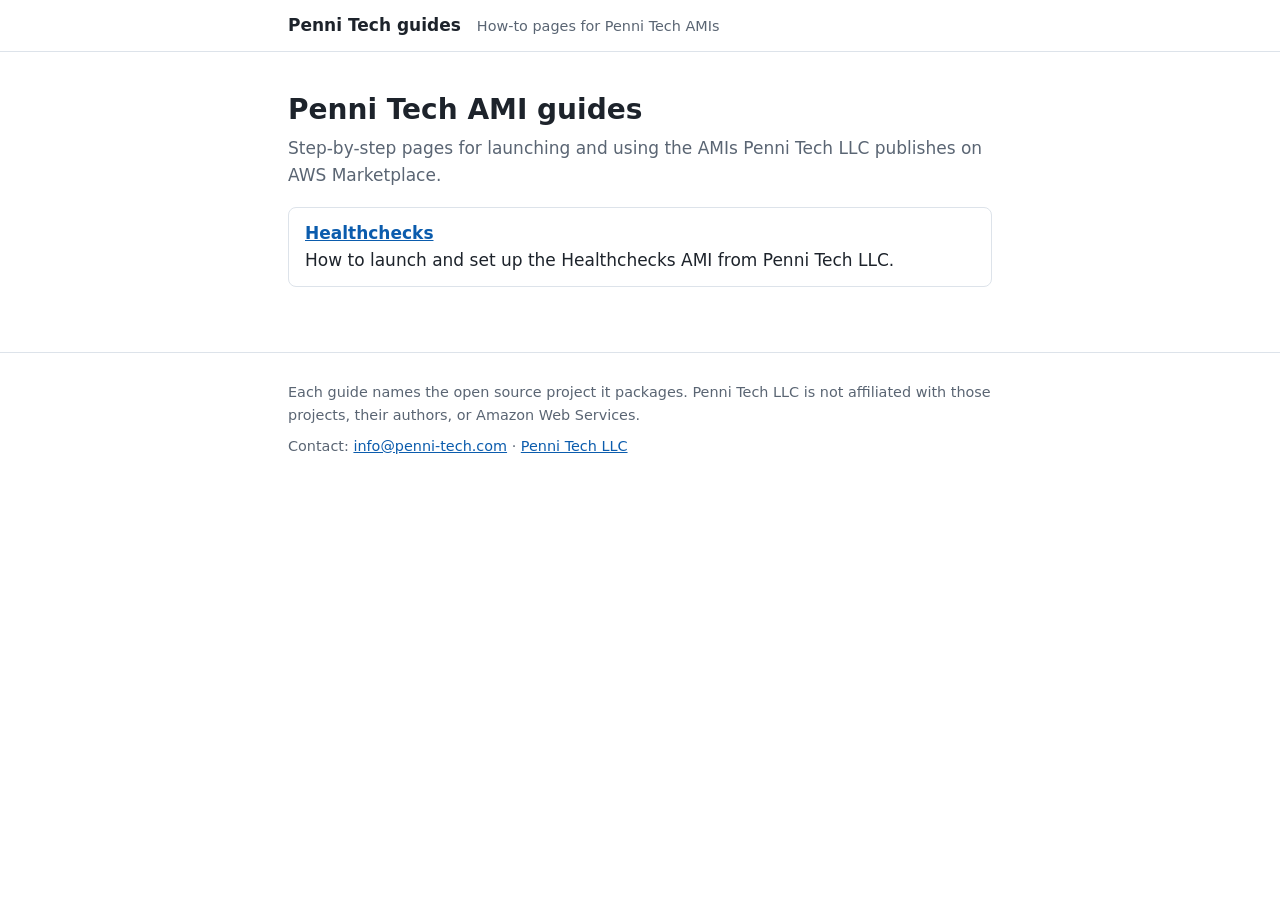
==== guides/index.html @ a749cbf5 "guides: publish healthchecks guide (4.4)" ====
<!doctype html>
<html lang="en">
<head>
<meta charset="utf-8">
<meta name="viewport" content="width=device-width, initial-scale=1">
<title>Penni Tech AMI guides</title>
<meta name="description" content="Step-by-step guides for launching and using Penni Tech AMIs on AWS Marketplace.">
<link rel="canonical" href="https://penni-tech.com/guides/">
<link rel="stylesheet" href="guide.css">
</head>
<body>
<header class="site"><div class="wrap"><a href="https://penni-tech.com/guides/">Penni Tech guides</a><span>How-to pages for Penni Tech AMIs</span></div></header>
<main class="wrap">
<h1>Penni Tech AMI guides</h1>
<p class="lede">Step-by-step pages for launching and using the AMIs Penni Tech LLC publishes on AWS Marketplace.</p>
<ul class="guides">
<li><a href="healthchecks/"><strong>Healthchecks</strong></a><br>How to launch and set up the Healthchecks AMI from Penni Tech LLC.</li>
</ul>
</main>
<footer class="site"><div class="wrap">
<p>Each guide names the open source project it packages. Penni Tech LLC is not affiliated with those projects, their authors, or Amazon Web Services.</p>
<p>Contact: <a href="mailto:info@penni-tech.com">info@penni-tech.com</a> · <a href="https://penni-tech.com/">Penni Tech LLC</a></p>
</div></footer>
</body>
</html>
---- guides/guide.css ----
/* Penni Tech AMI guides: one shared stylesheet. System fonts only, no external requests. */
:root {
  --bg: #ffffff; --fg: #1d232b; --muted: #5a6573; --line: #dde3ea; --panel: #f4f7fa;
  --accent: #0b5cad; --accent-fg: #ffffff; --code-bg: #f1f4f8;
  color-scheme: light dark;
}
@media (prefers-color-scheme: dark) {
  :root {
    --bg: #12161b; --fg: #e4e9ef; --muted: #9aa6b4; --line: #2a323c; --panel: #1a2028;
    --accent: #6cb0ff; --accent-fg: #0b1220; --code-bg: #1c232c;
  }
}
* { box-sizing: border-box; }
html { -webkit-text-size-adjust: 100%; }
body {
  margin: 0; background: var(--bg); color: var(--fg);
  font: 17px/1.6 system-ui, -apple-system, "Segoe UI", Roboto, "Helvetica Neue", Arial, sans-serif;
}
.wrap { max-width: 46rem; margin: 0 auto; padding: 1.25rem 1rem 3rem; }
header.site { border-bottom: 1px solid var(--line); }
header.site .wrap { padding-top: .75rem; padding-bottom: .75rem; display: flex; gap: 1rem; align-items: baseline; flex-wrap: wrap; }
header.site a { color: var(--fg); text-decoration: none; font-weight: 600; }
header.site span { color: var(--muted); font-size: .9rem; }
h1 { font-size: 1.75rem; line-height: 1.25; margin: 1.25rem 0 .5rem; }
h2 { font-size: 1.3rem; margin: 2.25rem 0 .5rem; padding-top: .5rem; border-top: 1px solid var(--line); }
h3 { font-size: 1.05rem; margin: 1.5rem 0 .25rem; }
p, li { margin: .5rem 0; }
a { color: var(--accent); }
.lede { color: var(--muted); margin-top: 0; }
.cta { margin: 1.25rem 0; }
.button {
  display: inline-block; background: var(--accent); color: var(--accent-fg); text-decoration: none;
  padding: .65rem 1.1rem; border-radius: .4rem; font-weight: 600;
}
.button:focus-visible, a:focus-visible { outline: 3px solid var(--accent); outline-offset: 2px; }
ol.steps { padding-left: 1.4rem; }
ol.steps > li { margin: 1rem 0; }
ol.steps > li > strong { display: block; }
p, li, td { overflow-wrap: break-word; }
p code, li > code, td code { overflow-wrap: anywhere; }
ol.steps > li { min-width: 0; }
code { font: .9em/1.4 ui-monospace, SFMono-Regular, Menlo, Consolas, monospace; background: var(--code-bg); padding: .1em .3em; border-radius: .25rem; }
/* Only code boxes scroll sideways, never the page (phone widths). */
pre { background: var(--code-bg); padding: .8rem 1rem; border-radius: .4rem; overflow-x: auto; max-width: 100%; }
pre code { background: none; padding: 0; white-space: pre; }
table { border-collapse: collapse; width: 100%; margin: .75rem 0; font-size: .95rem; }
th, td { text-align: left; padding: .45rem .6rem; border-bottom: 1px solid var(--line); vertical-align: top; }
th { color: var(--muted); font-weight: 600; }
.panel { background: var(--panel); border: 1px solid var(--line); border-radius: .5rem; padding: .25rem 1rem; }
.note { color: var(--muted); font-size: .92rem; }
ul.guides { list-style: none; padding: 0; }
ul.guides li { border: 1px solid var(--line); border-radius: .5rem; padding: .75rem 1rem; margin: .75rem 0; }
footer.site { border-top: 1px solid var(--line); color: var(--muted); font-size: .9rem; }
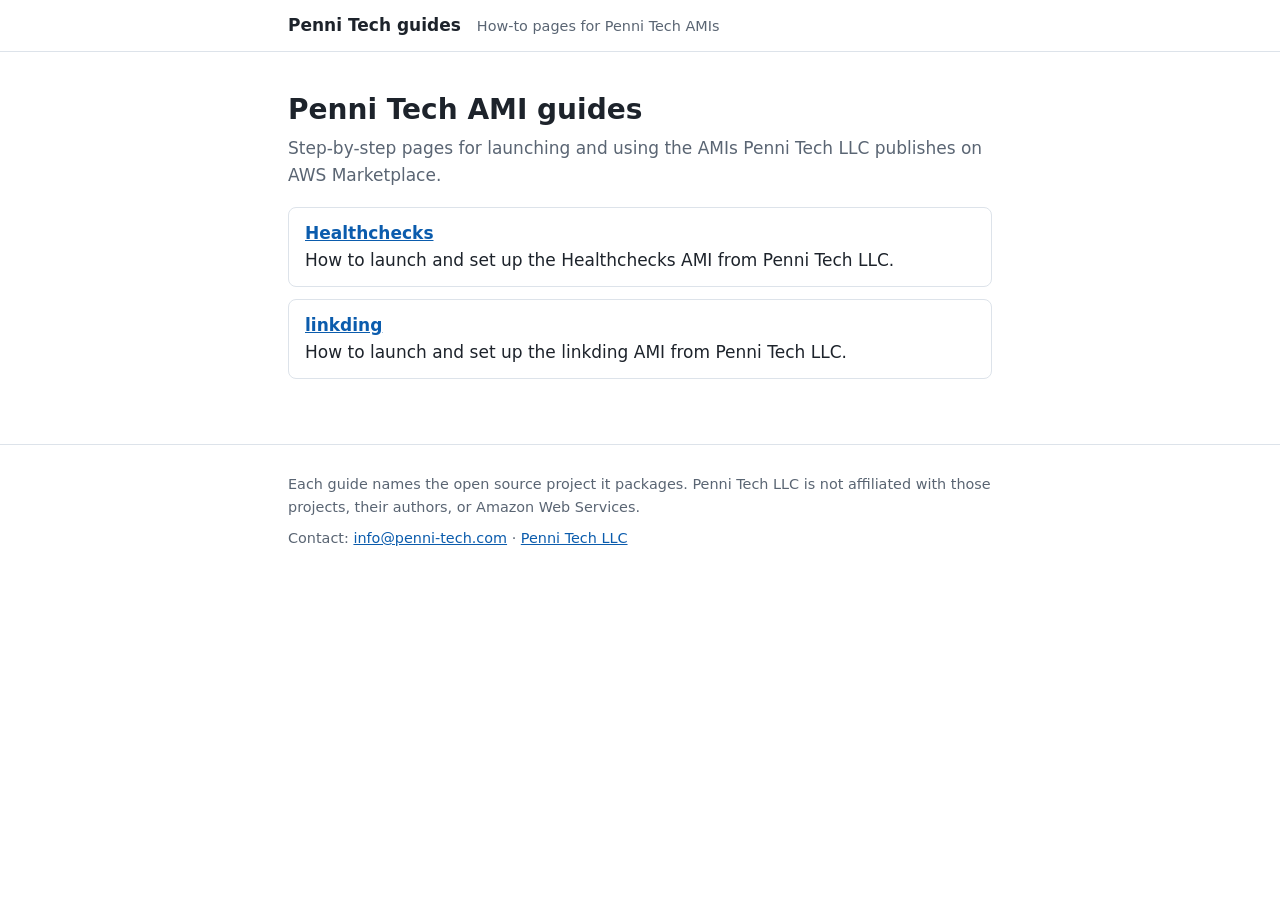
==== commit 0291d9b3: "guides: publish linkding guide (1.47.0)" ====
--- a/guides/index.html
+++ b/guides/index.html
@@ -15,6 +15,7 @@
 <p class="lede">Step-by-step pages for launching and using the AMIs Penni Tech LLC publishes on AWS Marketplace.</p>
 <ul class="guides">
 <li><a href="healthchecks/"><strong>Healthchecks</strong></a><br>How to launch and set up the Healthchecks AMI from Penni Tech LLC.</li>
+<li><a href="linkding/"><strong>linkding</strong></a><br>How to launch and set up the linkding AMI from Penni Tech LLC.</li>
 </ul>
 </main>
 <footer class="site"><div class="wrap">
